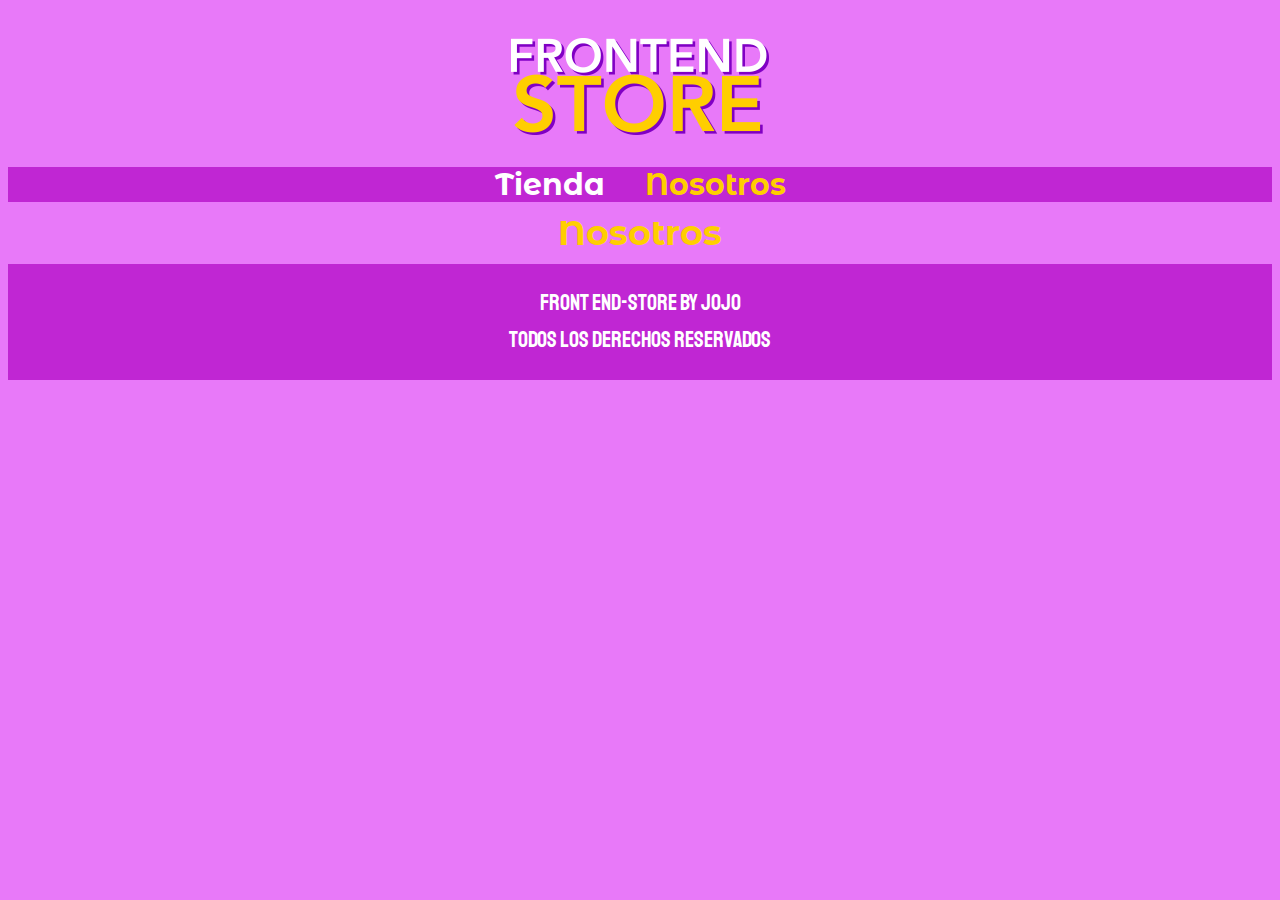
==== nosotros.html @ adfce1ff "nosotros and productos added, index modified" ====
<!-- Etiqueta para comentar -->
<!DOCTYPE html>
<html lang="es">

<head>
    <meta charset="UTF-8">
    <meta name="viewport" content="width=device-width, initial-scale=1.0">
    <title>FrontEnd-Store - Practice</title>
    <!-- Agregando el archivo de normalize.css -->
    <link rel="preload" rel="stylesheet" href="css/normalize.css">
    <!-- final de agregar normalize.css -->

    <!-- Fuente añadida "Montserrat Alternates" - Regular 400, Bold 700 y black 900   -->
    <link rel="preconnect" href="https://fonts.googleapis.com">
    <link rel="preconnect" href="https://fonts.gstatic.com" crossorigin>
    <link
        href="https://fonts.googleapis.com/css2?family=Montserrat+Alternates:wght@400;700;900&family=Staatliches&display=swap"
        rel="stylesheet">
    <!-- Final de fuente agregada -->

    <!-- Agregando el archivo de estyles.css -->
    <link rel="preload" href="css/styles.css" as="style">
    <link rel="stylesheet" href="css/styles.css">
    <!-- final de agregar la hoja de estilos -->
</head>

<body> <!-- Este es el inicio del cuerpo del documento HTML.  -->

    <header class="header">
        <a href="index.html">
            <img class="header__logo" src="img/logo.png" alt="Logotipo">
        </a>
    </header>


    <nav class="navegacion">
        <a class="navegacion__enlace" href="index.html">Tienda</a>
        <a class="navegacion__enlace navegacion__enlace--activo" href="nosotros.html">Nosotros</a>
    </nav>

    <main class="contenedor">
        <h1>Nosotros</h1>
    </main>

    <footer class="footer">
        <p class="footer__texto">Front End-Store by Jojo</p>
        <p class="footer__texto">Todos los derechos reservados </p>
    </footer>
</body>

</html>
---- css/styles.css ----
:root {
  /* Colores base */
  --fondo: #e879f9; /* Color de fondo, rosa pastel muy clarito */
  --fondo-oscuro: #c026d3; /* Color rosa oscuro */

  /* Colores secundarios y complementarios */
  --amarillo: #ffce00; /* Amarillo como color secundario */
  --verde: #b0e57c; /* Verde como color complementario */

  /* Colores Texto */
  --gris-oscuro: #333; /* Color de texto oscuro para resaltar */
  --gris-claro: #888; /* Color de texto claro para detalles */
  --blanco: #fff; /* Color de texto blanco para resaltar */

  /* Fuentes */
  --fuente-principal: "Montserrat Alternates", sans-serif;
  --fuente-secundaria: "Staatliches", sans-serif;
}

/** Estructura base **/
/* Aplicar un modelo de diseño de caja natural a todos los elementos, pero permitiendo que los componentes cambien */
html {
  box-sizing: border-box;
  font-size: 62.5%; /*Necesario para ajustar 1rem = 10 px*/
}

*,
*:before,
*:after {
  box-sizing: inherit;
}

/** Globales **/

body {
  font-family: var(--fuente-principal);
  font-size: 1.6rem;
  line-height: 1.5rem;
  background-color: var(--fondo);
}

p {
  font-family: var(--fuente-principal);
  color: var(--blanco);
}

a {
  text-decoration: none;
}

img {
  max-width: 100%;
}

.contenedor {
  max-width: 120rem;
  margin: 0 auto;
}

h1,
h2,
h3 {
  text-align: center;
  color: var(--amarillo);
}

h1 {
  font-size: 3.5rem;
}

h2 {
  font-size: 3rem;
}

h3 {
  font-size: 2.4rem;
}

/** Header **/

.header {
  display: flex;
  justify-content: center;
}

.header__logo {
  margin: 3rem auto;
}

.footer {
  background-color: var(--fondo-oscuro);
  padding: 1rem 0;
  margin-top: 2rem;
}

.footer__texto {
  text-align: center;
  font-family: var(--fuente-secundaria);
  font-size: 2.2rem;
}

.navegacion {
  background-color: var(--fondo-oscuro);
  padding: 1rem 0;
  display: flex;
  justify-content: center;
  gap: 2rem; /* Separacion forma nueva */
}

.navegacion__enlace {
  color: var(--blanco);
  font-weight: 700;
  font-size: 3rem;
  margin-right: 2rem;
}

.navegacion__enlace:last-of-type {
  margin-right: 0;
}

.navegacion__enlace--activo,
.navegacion__enlace:hover {
  color: var(--amarillo);
}

/** Grid **/
.grid {
  display: grid;
  grid-template-columns: repeat(2, 1fr);
  gap: 2rem;
}

@media (min-width: 768px) {
  .grid {
    grid-template-columns: repeat(3, 1fr);
  }
}

/** Productos **/

.producto {
  background-color: var(--fondo-oscuro);
  padding: 1rem;
}

.producto__imagen {
  width: 100%;
}

.producto__informacion {
}

.producto__nombre {
  font-size: 2.5rem;
  font-weight: 700;
}

.producto__precio {
  font-size: 2rem;
  color: var(--amarillo);
  font-weight: 700;
}

.producto__nombre,
.producto__precio {
  font-family: var(--fuente-principal);
  margin: 1rem 0;
  text-align: center;
  line-height: 2.5rem;
}

/** Graficos **/

.grafico {
  min-height: 30rem;
  background-repeat: no-repeat;
  background-size: cover;
  grid-column: 1 / 3;
}

.grafico--camisas {
  grid-row: 2 / 3;
  background-image: url("../img/grafico1.jpg");
}

.grafico--node {
  background-image: url("../img/grafico2.jpg");
  grid-row: 8/9;
}

@media (min-width: 768px) {
  .grafico--node {
    grid-row: 5 / 6;
    grid-column: 2 / 4;
  }
}

.grafico--camisas,
.grafico--node {
}
---- css/styles.css ----
:root {
  /* Colores base */
  --fondo: #e879f9; /* Color de fondo, rosa pastel muy clarito */
  --fondo-oscuro: #c026d3; /* Color rosa oscuro */

  /* Colores secundarios y complementarios */
  --amarillo: #ffce00; /* Amarillo como color secundario */
  --verde: #b0e57c; /* Verde como color complementario */

  /* Colores Texto */
  --gris-oscuro: #333; /* Color de texto oscuro para resaltar */
  --gris-claro: #888; /* Color de texto claro para detalles */
  --blanco: #fff; /* Color de texto blanco para resaltar */

  /* Fuentes */
  --fuente-principal: "Montserrat Alternates", sans-serif;
  --fuente-secundaria: "Staatliches", sans-serif;
}

/** Estructura base **/
/* Aplicar un modelo de diseño de caja natural a todos los elementos, pero permitiendo que los componentes cambien */
html {
  box-sizing: border-box;
  font-size: 62.5%; /*Necesario para ajustar 1rem = 10 px*/
}

*,
*:before,
*:after {
  box-sizing: inherit;
}

/** Globales **/

body {
  font-family: var(--fuente-principal);
  font-size: 1.6rem;
  line-height: 1.5rem;
  background-color: var(--fondo);
}

p {
  font-family: var(--fuente-principal);
  color: var(--blanco);
}

a {
  text-decoration: none;
}

img {
  max-width: 100%;
}

.contenedor {
  max-width: 120rem;
  margin: 0 auto;
}

h1,
h2,
h3 {
  text-align: center;
  color: var(--amarillo);
}

h1 {
  font-size: 3.5rem;
}

h2 {
  font-size: 3rem;
}

h3 {
  font-size: 2.4rem;
}

/** Header **/

.header {
  display: flex;
  justify-content: center;
}

.header__logo {
  margin: 3rem auto;
}

.footer {
  background-color: var(--fondo-oscuro);
  padding: 1rem 0;
  margin-top: 2rem;
}

.footer__texto {
  text-align: center;
  font-family: var(--fuente-secundaria);
  font-size: 2.2rem;
}

.navegacion {
  background-color: var(--fondo-oscuro);
  padding: 1rem 0;
  display: flex;
  justify-content: center;
  gap: 2rem; /* Separacion forma nueva */
}

.navegacion__enlace {
  color: var(--blanco);
  font-weight: 700;
  font-size: 3rem;
  margin-right: 2rem;
}

.navegacion__enlace:last-of-type {
  margin-right: 0;
}

.navegacion__enlace--activo,
.navegacion__enlace:hover {
  color: var(--amarillo);
}

/** Grid **/
.grid {
  display: grid;
  grid-template-columns: repeat(2, 1fr);
  gap: 2rem;
}

@media (min-width: 768px) {
  .grid {
    grid-template-columns: repeat(3, 1fr);
  }
}

/** Productos **/

.producto {
  background-color: var(--fondo-oscuro);
  padding: 1rem;
}

.producto__imagen {
  width: 100%;
}

.producto__informacion {
}

.producto__nombre {
  font-size: 2.5rem;
  font-weight: 700;
}

.producto__precio {
  font-size: 2rem;
  color: var(--amarillo);
  font-weight: 700;
}

.producto__nombre,
.producto__precio {
  font-family: var(--fuente-principal);
  margin: 1rem 0;
  text-align: center;
  line-height: 2.5rem;
}

/** Graficos **/

.grafico {
  min-height: 30rem;
  background-repeat: no-repeat;
  background-size: cover;
  grid-column: 1 / 3;
}

.grafico--camisas {
  grid-row: 2 / 3;
  background-image: url("../img/grafico1.jpg");
}

.grafico--node {
  background-image: url("../img/grafico2.jpg");
  grid-row: 8/9;
}

@media (min-width: 768px) {
  .grafico--node {
    grid-row: 5 / 6;
    grid-column: 2 / 4;
  }
}

.grafico--camisas,
.grafico--node {
}
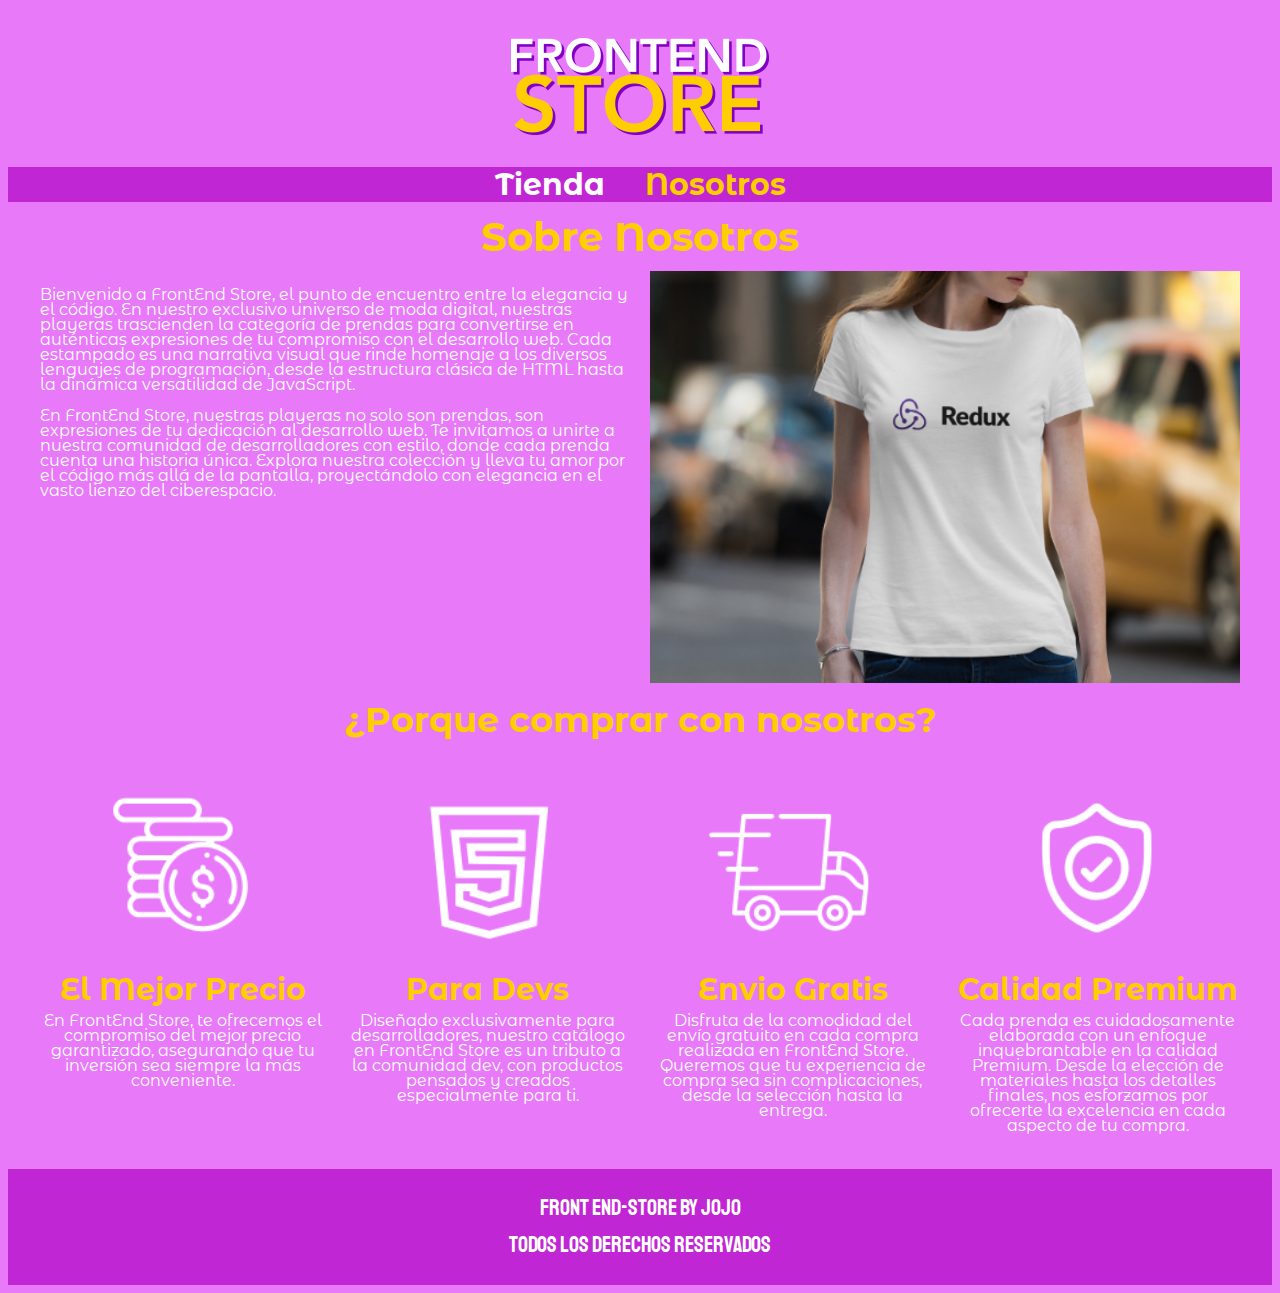
==== commit 13049b30: "Practice ended" ====
--- a/nosotros.html
+++ b/nosotros.html
@@ -39,8 +39,72 @@
     </nav>
 
     <main class="contenedor">
-        <h1>Nosotros</h1>
+        <h1> Sobre Nosotros</h1>
+
+        <div class="nosotros"">
+            <div class=" nosotros__contenido">
+            <p>
+
+                Bienvenido a FrontEnd Store, el punto de encuentro entre la elegancia y el código. En nuestro exclusivo
+                universo de moda digital, nuestras playeras trascienden la categoría de prendas para convertirse en
+                auténticas expresiones de tu compromiso con el desarrollo web. Cada estampado es una narrativa visual
+                que rinde homenaje a los diversos lenguajes de programación, desde la estructura clásica de HTML hasta
+                la dinámica versatilidad de JavaScript.
+            </p>
+
+            <p>
+                En FrontEnd Store, nuestras playeras no solo son prendas, son expresiones de tu dedicación al desarrollo
+                web. Te invitamos a unirte a nuestra comunidad de desarrolladores con estilo, donde cada prenda cuenta
+                una historia única. Explora nuestra colección y lleva tu amor por el código más allá de la pantalla,
+                proyectándolo con elegancia en el vasto lienzo del ciberespacio.
+            </p>
+        </div>
+        <img class="nosotros__imagen" src="img/nosotros.jpg" alt="Imagen Nosotros">
+        </div>
     </main>
+
+    <section class="contenedor comprar">
+        <h2 class="comprar__titulo">¿Porque comprar con nosotros?</h2>
+
+
+        <div class="bloques">
+            <!-- Bloque 1-->
+            <div class="bloque">
+                <img class="bloque__imagen" src="img/icono_1.png" alt="Icono">
+                <h3 class="bloque__titulo">El Mejor Precio</h3>
+                <p>En FrontEnd Store, te ofrecemos el compromiso del mejor precio garantizado, asegurando que tu
+                    inversión sea siempre la más conveniente.</p>
+            </div>
+
+            <!-- Bloque 2-->
+            <div class="bloque">
+                <img class="bloque__imagen" src="img/icono_2.png" alt="Icono">
+                <h3 class="bloque__titulo">Para Devs</h3>
+                <p>Diseñado exclusivamente para desarrolladores, nuestro catálogo en FrontEnd Store es un tributo a la
+                    comunidad dev, con productos pensados y creados especialmente para ti.</p>
+            </div>
+
+            <!-- Bloque 3-->
+            <div class="bloque">
+                <img class="bloque__imagen" src="img/icono_3.png" alt="Icono">
+                <h3 class="bloque__titulo">Envio Gratis</h3>
+                <p>Disfruta de la comodidad del envío gratuito en cada compra realizada en FrontEnd Store. Queremos que
+                    tu experiencia de compra sea sin complicaciones, desde la selección hasta la entrega.</p>
+            </div>
+
+            <!-- Bloque 4-->
+            <div class="bloque">
+                <img class="bloque__imagen" src="img/icono_4.png" alt="Icono">
+                <h3 class="bloque__titulo">Calidad Premium</h3>
+                <p> Cada prenda es cuidadosamente elaborada con un enfoque inquebrantable en la
+                    calidad Premium. Desde la elección de materiales hasta los detalles finales, nos esforzamos por
+                    ofrecerte la excelencia en cada aspecto de tu compra.</p>
+            </div>
+
+
+        </div> <!--Bloques-->
+
+    </section>
 
     <footer class="footer">
         <p class="footer__texto">Front End-Store by Jojo</p>
--- a/css/styles.css
+++ b/css/styles.css
@@ -5,6 +5,7 @@
 
   /* Colores secundarios y complementarios */
   --amarillo: #ffce00; /* Amarillo como color secundario */
+  --amarilloOscuro: #c09900; /* Amarillo como color secundario */
   --verde: #b0e57c; /* Verde como color complementario */
 
   /* Colores Texto */
@@ -50,6 +51,7 @@
 
 img {
   max-width: 100%;
+  width: 100%;
 }
 
 .contenedor {
@@ -65,17 +67,30 @@
 }
 
 h1 {
+  font-size: 4rem;
+}
+
+h2 {
   font-size: 3.5rem;
 }
 
-h2 {
+h3 {
   font-size: 3rem;
 }
 
-h3 {
-  font-size: 2.4rem;
-}
-
+@media screen and (max-width: 768px) {
+  h1 {
+    font-size: 2.5rem; /* Ajusta el tamaño para pantallas más pequeñas */
+  }
+
+  h2 {
+    font-size: 2rem;
+  }
+
+  h3 {
+    font-size: 1.8rem;
+  }
+}
 /** Header **/
 
 .header {
@@ -143,10 +158,6 @@
   padding: 1rem;
 }
 
-.producto__imagen {
-  width: 100%;
-}
-
 .producto__informacion {
 }
 
@@ -198,3 +209,104 @@
 .grafico--camisas,
 .grafico--node {
 }
+
+/** nosotros **/
+
+.nosotros {
+  display: grid;
+  grid-template-rows: repeat(2, auto);
+}
+
+@media (min-width: 768px) {
+  .nosotros {
+    grid-template-columns: repeat(2, 1fr);
+    column-gap: 2rem;
+  }
+}
+
+.nosotros__contenido {
+}
+
+.nosotros__imagen {
+  grid-row: 1 / 2;
+}
+
+@media (min-width: 768px) {
+  .nosotros__imagen {
+    grid-column: 2 / 3;
+  }
+}
+
+/** Bloques **/
+.bloques {
+  display: grid;
+  grid-template-columns: repeat(2, 1fr);
+}
+@media (min-width: 768px) {
+  .bloques {
+    grid-template-columns: repeat(4, 1fr);
+    column-gap: 2rem;
+  }
+}
+
+.bloque {
+  text-align: center;
+}
+
+.bloque__titulo {
+  margin: 0;
+}
+
+/** Pagina producto **/
+
+@media (min-width: 768px) {
+  .camisa {
+    display: grid;
+    grid-template-columns: repeat(2, 1fr);
+    column-gap: 2rem;
+  }
+}
+
+.formulario {
+  display: grid; /* Cambia a bloque para ocupar el espacio disponible */
+  width: 100%; /* Ocupa el ancho completo del contenedor */
+  gap: 2rem; /* Añade separación entre formularios */
+  margin-bottom: 1rem; /* Añade separación entre formularios */
+  grid-template-columns: 1fr; /* Una sola columna que ocupa todo el espacio disponible */
+}
+
+@media screen and (min-width: 768px) {
+  .formulario {
+    grid-template-columns: repeat(2, 1fr);
+  }
+}
+
+.formulario__campo {
+  /*
+  border-color: var(--fondo-oscuro);
+  border-width: 1rem;
+  border-style: solid;
+  */ /*Ambas formas son iguales*/
+  border: 1rem solid var(--fondo-oscuro);
+  background-color: transparent;
+  color: var(--blanco);
+  font-size: 2rem;
+  font-family: Arial, Helvetica, sans-serif;
+  padding: 1rem;
+  appearance: none;
+}
+
+.formulario__submit {
+  background-color: var(--amarillo);
+  border: none;
+  font-size: 2rem;
+  font-family: var(--fuente-secundaria);
+  padding: 2rem;
+  transition: background-color 0.3s ease;
+  grid-column: 1/3;
+}
+
+.formulario__submit:hover {
+  cursor: pointer;
+  background-color: var(--amarilloOscuro);
+}
--- a/css/styles.css
+++ b/css/styles.css
@@ -5,6 +5,7 @@
 
   /* Colores secundarios y complementarios */
   --amarillo: #ffce00; /* Amarillo como color secundario */
+  --amarilloOscuro: #c09900; /* Amarillo como color secundario */
   --verde: #b0e57c; /* Verde como color complementario */
 
   /* Colores Texto */
@@ -50,6 +51,7 @@
 
 img {
   max-width: 100%;
+  width: 100%;
 }
 
 .contenedor {
@@ -65,17 +67,30 @@
 }
 
 h1 {
+  font-size: 4rem;
+}
+
+h2 {
   font-size: 3.5rem;
 }
 
-h2 {
+h3 {
   font-size: 3rem;
 }
 
-h3 {
-  font-size: 2.4rem;
-}
-
+@media screen and (max-width: 768px) {
+  h1 {
+    font-size: 2.5rem; /* Ajusta el tamaño para pantallas más pequeñas */
+  }
+
+  h2 {
+    font-size: 2rem;
+  }
+
+  h3 {
+    font-size: 1.8rem;
+  }
+}
 /** Header **/
 
 .header {
@@ -143,10 +158,6 @@
   padding: 1rem;
 }
 
-.producto__imagen {
-  width: 100%;
-}
-
 .producto__informacion {
 }
 
@@ -198,3 +209,104 @@
 .grafico--camisas,
 .grafico--node {
 }
+
+/** nosotros **/
+
+.nosotros {
+  display: grid;
+  grid-template-rows: repeat(2, auto);
+}
+
+@media (min-width: 768px) {
+  .nosotros {
+    grid-template-columns: repeat(2, 1fr);
+    column-gap: 2rem;
+  }
+}
+
+.nosotros__contenido {
+}
+
+.nosotros__imagen {
+  grid-row: 1 / 2;
+}
+
+@media (min-width: 768px) {
+  .nosotros__imagen {
+    grid-column: 2 / 3;
+  }
+}
+
+/** Bloques **/
+.bloques {
+  display: grid;
+  grid-template-columns: repeat(2, 1fr);
+}
+@media (min-width: 768px) {
+  .bloques {
+    grid-template-columns: repeat(4, 1fr);
+    column-gap: 2rem;
+  }
+}
+
+.bloque {
+  text-align: center;
+}
+
+.bloque__titulo {
+  margin: 0;
+}
+
+/** Pagina producto **/
+
+@media (min-width: 768px) {
+  .camisa {
+    display: grid;
+    grid-template-columns: repeat(2, 1fr);
+    column-gap: 2rem;
+  }
+}
+
+.formulario {
+  display: grid; /* Cambia a bloque para ocupar el espacio disponible */
+  width: 100%; /* Ocupa el ancho completo del contenedor */
+  gap: 2rem; /* Añade separación entre formularios */
+  margin-bottom: 1rem; /* Añade separación entre formularios */
+  grid-template-columns: 1fr; /* Una sola columna que ocupa todo el espacio disponible */
+}
+
+@media screen and (min-width: 768px) {
+  .formulario {
+    grid-template-columns: repeat(2, 1fr);
+  }
+}
+
+.formulario__campo {
+  /*
+  border-color: var(--fondo-oscuro);
+  border-width: 1rem;
+  border-style: solid;
+  */ /*Ambas formas son iguales*/
+  border: 1rem solid var(--fondo-oscuro);
+  background-color: transparent;
+  color: var(--blanco);
+  font-size: 2rem;
+  font-family: Arial, Helvetica, sans-serif;
+  padding: 1rem;
+  appearance: none;
+}
+
+.formulario__submit {
+  background-color: var(--amarillo);
+  border: none;
+  font-size: 2rem;
+  font-family: var(--fuente-secundaria);
+  padding: 2rem;
+  transition: background-color 0.3s ease;
+  grid-column: 1/3;
+}
+
+.formulario__submit:hover {
+  cursor: pointer;
+  background-color: var(--amarilloOscuro);
+}
